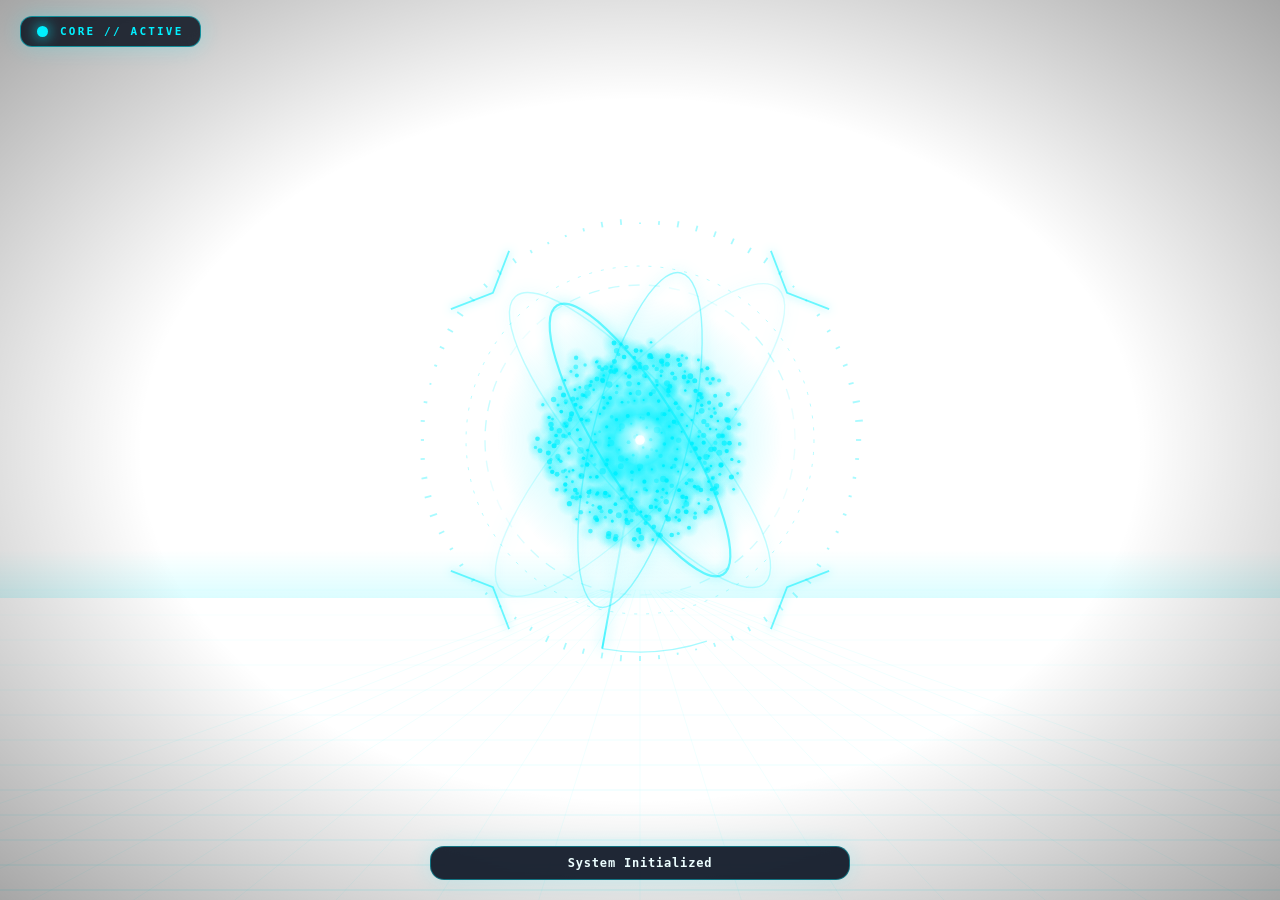
==== jenefar/avatar/web/hud_avatar.html @ 475d6ff5 "Add user-provided HUD avatar visual" ====
<!DOCTYPE html>
<html>
<head>
<meta charset="utf-8">
<style>
  * { margin:0; padding:0; box-sizing:border-box; }
  html, body {
    background: transparent;
    overflow: hidden;
    font-family: 'JetBrains Mono', 'Segoe UI Mono', 'Consolas', monospace;
    user-select: none;
    cursor: default;
  }
  #stage { width:100vw; height:100vh; position:relative; }
  #hud {
    position:absolute; inset:0;
    width:100%; height:100%;
  }
  #top-telemetry {
    position:absolute; top:16px; left:20px;
    display:flex; align-items:center; gap:12px;
    padding:8px 16px;
    background: rgba(3,10,24,0.82);
    border:1px solid rgba(0,240,255,0.5);
    border-radius:12px;
    backdrop-filter: blur(14px);
    box-shadow: 0 0 22px rgba(0,240,255,0.22);
    z-index:10;
    transition: border-color 0.4s ease, box-shadow 0.4s ease;
  }
  .led {
    width:11px; height:11px; border-radius:50%;
    background:#00f0ff;
    box-shadow: 0 0 14px #00f0ff;
    transition: all 0.3s ease;
    animation: breathe 2.4s ease-in-out infinite;
  }
  @keyframes breathe {
    0%,100% { transform: scale(1); opacity:1; }
    50%     { transform: scale(0.82); opacity:0.7; }
  }
  #mode-tag {
    color:#00f0ff;
    font-size:11px;
    font-weight:800;
    letter-spacing:2.2px;
    text-transform:uppercase;
    transition: color 0.4s ease;
  }
  #caption-box {
    position:absolute; bottom:20px; left:50%;
    transform: translateX(-50%);
    width: 88%; max-width: 420px;
    text-align:center;
    color:#ecfeff;
    font-size:12px; font-weight:600;
    letter-spacing:0.8px;
    padding:9px 18px;
    background: rgba(3,12,28,0.88);
    border:1px solid rgba(0,240,255,0.38);
    border-radius:14px;
    box-shadow: 0 0 22px rgba(0,240,255,0.18);
    backdrop-filter: blur(12px);
    z-index:10;
    white-space:nowrap; overflow:hidden; text-overflow:ellipsis;
    transition: border-color 0.4s ease, box-shadow 0.4s ease;
  }
  #vignette {
    position:absolute; inset:0;
    background: radial-gradient(ellipse at center,
      rgba(0,0,0,0) 0%, rgba(0,0,0,0) 55%,
      rgba(0,0,0,0.35) 100%);
    pointer-events:none;
    z-index:5;
  }
</style>
</head>
<body>
<div id="stage">
  <canvas id="hud"></canvas>
  <div id="top-telemetry">
    <div class="led" id="led"></div>
    <span id="mode-tag">CORE // ACTIVE</span>
  </div>
  <div id="caption-box">System Initialized</div>
  <div id="vignette"></div>
</div>
<script>
(function() {
  'use strict';

  // ═══════════════════════════════════════════════════════════════
  //  CONFIG
  // ═══════════════════════════════════════════════════════════════
  const CFG = {
    PARTICLES:      420,
    SPHERE_RADIUS:  88,
    FOV_DIST:       380,
    RING_RADII:     [155, 172, 190, 208],
    FLOOR_DEPTH:    14,
    FLOOR_COLS:     18,
    WAVEFORM_BARS:  72,
    WAVEFORM_R:     216,
    SCAN_SPEED:     1.4,
    VIGNETTE:       1.0,
  };

  const STATE_COLORS = {
    idle:       {r: 0,   g: 240, b: 255, speed: 0.008, amp: 0.05},
    listening:  {r: 0,   g: 255, b: 150, speed: 0.020, amp: 0.55},
    thinking:   {r: 200, g: 0,   b: 255, speed: 0.045, amp: 0.80},
    processing: {r: 200, g: 0,   b: 255, speed: 0.045, amp: 0.80},
    executing:  {r: 255, g: 160, b: 0,   speed: 0.032, amp: 0.65},
    speaking:   {r: 255, g: 220, b: 60,  speed: 0.024, amp: 0.70},
    error:      {r: 255, g: 60,  b: 60,  speed: 0.015, amp: 0.35},
  };

  // ═══════════════════════════════════════════════════════════════
  //  STATE
  // ═══════════════════════════════════════════════════════════════
  const S = {
    state:        'idle',
    targetRGB:    {r: 0, g: 240, b: 255},
    curRGB:       {r: 0, g: 240, b: 255},
    targetSpeed:  0.008,
    curSpeed:     0.008,
    targetAmp:    0.05,
    curAmp:       0.05,
    time:         0,
    rotX:         0,
    rotY:         0,
    rotZ:         0,
    mouseX:       0,   // -1..1
    mouseY:       0,   // -1..1
    parallax:     0.6, // how much mouse rotates the scene
    fps:          60,
    lastFrame:    0,
  };

  // ═══════════════════════════════════════════════════════════════
  //  CANVAS
  // ═══════════════════════════════════════════════════════════════
  const canvas = document.getElementById('hud');
  const ctx    = canvas.getContext('2d');
  let W, H, CX, CY, DPR;

  function resize() {
    DPR = window.devicePixelRatio || 1;
    W = window.innerWidth;
    H = window.innerHeight;
    canvas.width  = Math.round(W * DPR);
    canvas.height = Math.round(H * DPR);
    canvas.style.width  = W + 'px';
    canvas.style.height = H + 'px';
    ctx.setTransform(DPR, 0, 0, DPR, 0, 0);
    CX = W / 2;
    CY = H / 2 - 10;
  }
  window.addEventListener('resize', resize);
  resize();

  // ═══════════════════════════════════════════════════════════════
  //  PARTICLES — Fibonacci sphere
  // ═══════════════════════════════════════════════════════════════
  const particles = [];
  (function initParticles() {
    const N = CFG.PARTICLES;
    const PHI = Math.PI * (1 + Math.sqrt(5));
    for (let i = 0; i < N; i++) {
      const y = 1 - (i / (N - 1)) * 2;
      const r = Math.sqrt(Math.max(0, 1 - y * y));
      const theta = PHI * i;
      const x = Math.cos(theta) * r;
      const z = Math.sin(theta) * r;
      const rr = CFG.SPHERE_RADIUS * (0.82 + Math.random() * 0.35);
      particles.push({
        x: x * rr, y: y * rr, z: z * rr,
        size: 1.1 + Math.random() * 1.6,
        phase: Math.random() * Math.PI * 2,
      });
    }
  })();

  // ═══════════════════════════════════════════════════════════════
  //  MOUSE PARALLAX
  // ═══════════════════════════════════════════════════════════════
  document.addEventListener('mousemove', (e) => {
    S.mouseX = (e.clientX / W) * 2 - 1;
    S.mouseY = (e.clientY / H) * 2 - 1;
  });

  // ═══════════════════════════════════════════════════════════════
  //  DRAW: FLOOR GRID (perspective)
  // ═══════════════════════════════════════════════════════════════
  function drawFloor(rgb) {
    const horizonY = CY + 150;
    const floorY   = H + 40;
    const depth    = CFG.FLOOR_DEPTH;
    const cols     = CFG.FLOOR_COLS;
    const cxTop    = CX;
    const cxBot    = CX;

    // Horizontal (perspective) lines
    for (let i = 0; i <= depth; i++) {
      const t = i / depth;
      const yy = horizonY + t * (floorY - horizonY);
      const alpha = 0.03 + Math.pow(t, 1.6) * 0.18;
      ctx.beginPath();
      ctx.strokeStyle = `rgba(${rgb}, ${alpha})`;
      ctx.lineWidth = 1;
      ctx.moveTo(0, yy);
      ctx.lineTo(W, yy);
      ctx.stroke();
    }

    // Vertical (radiating) lines from vanishing point
    for (let i = 0; i <= cols; i++) {
      const t = i / cols;
      const xTop = cxTop + (t - 0.5) * 80;
      const xBot = cxBot + (t - 0.5) * W * 1.6;
      ctx.beginPath();
      ctx.strokeStyle = `rgba(${rgb}, 0.06)`;
      ctx.lineWidth = 1;
      ctx.moveTo(xTop, horizonY);
      ctx.lineTo(xBot, floorY);
      ctx.stroke();
    }

    // Horizon glow
    const grad = ctx.createLinearGradient(0, horizonY - 40, 0, horizonY + 8);
    grad.addColorStop(0, `rgba(${rgb}, 0)`);
    grad.addColorStop(1, `rgba(${rgb}, 0.14)`);
    ctx.fillStyle = grad;
    ctx.fillRect(0, horizonY - 40, W, 48);
  }

  // ═══════════════════════════════════════════════════════════════
  //  DRAW: HUD OUTER RINGS (segmented)
  // ═══════════════════════════════════════════════════════════════
  function drawHUDRings(rgb, t) {
    // Segmented dashed ring
    const r0 = CFG.RING_RADII[0];
    const seg = 48;
    for (let i = 0; i < seg; i++) {
      const a1 = (i / seg) * Math.PI * 2 + t * 0.15;
      const a2 = a1 + (Math.PI * 2 / seg) * 0.55;
      const pulse = 0.15 + Math.sin(i * 0.7 + t * 3.2) * 0.08;
      ctx.beginPath();
      ctx.arc(CX, CY, r0, a1, a2);
      ctx.strokeStyle = `rgba(${rgb}, ${pulse})`;
      ctx.lineWidth = 1.4;
      ctx.stroke();
    }

    // Inner dashed pulse ring
    const r1 = CFG.RING_RADII[1] + Math.sin(t * 2.1) * 4;
    ctx.beginPath();
    ctx.arc(CX, CY, r1, 0, Math.PI * 2);
    ctx.strokeStyle = `rgba(${rgb}, 0.28)`;
    ctx.lineWidth = 1;
    ctx.setLineDash([3, 9]);
    ctx.stroke();
    ctx.setLineDash([]);

    // Corner brackets (HUD)
    const bR = CFG.RING_RADII[3];
    const bLen = 22;
    for (let k = 0; k < 4; k++) {
      const a = (k / 4) * Math.PI * 2 + Math.PI / 4;
      const x1 = CX + Math.cos(a) * bR;
      const y1 = CY + Math.sin(a) * bR;
      const x2 = CX + Math.cos(a - 0.18) * (bR + bLen);
      const y2 = CY + Math.sin(a - 0.18) * (bR + bLen);
      const x3 = CX + Math.cos(a + 0.18) * (bR + bLen);
      const y3 = CY + Math.sin(a + 0.18) * (bR + bLen);
      ctx.beginPath();
      ctx.moveTo(x2, y2);
      ctx.lineTo(x1, y1);
      ctx.lineTo(x3, y3);
      ctx.strokeStyle = `rgba(${rgb}, 0.55)`;
      ctx.lineWidth = 1.8;
      ctx.shadowColor = `rgb(${rgb})`;
      ctx.shadowBlur = 8;
      ctx.stroke();
      ctx.shadowBlur = 0;
    }
  }

  // ═══════════════════════════════════════════════════════════════
  //  DRAW: 3D PARTICLE SPHERE
  // ═══════════════════════════════════════════════════════════════
  const _proj = new Array(particles.length);
  function drawSphere(rgb, t) {
    const cosY = Math.cos(S.rotY), sinY = Math.sin(S.rotY);
    const cosX = Math.cos(S.rotX), sinX = Math.sin(S.rotX);

    for (let i = 0; i < particles.length; i++) {
      const p = particles[i];
      // Organic breathing wave
      const wave = Math.sin(t * 1.8 + p.phase) * 3.2 * (0.5 + S.curAmp);
      const scale = 1 + wave / CFG.SPHERE_RADIUS;
      let x = p.x * scale;
      let y = p.y * scale;
      let z = p.z * scale;

      // Rotate Y
      let x1 =  x * cosY - z * sinY;
      let z1 =  z * cosY + x * sinY;
      // Rotate X
      let y1 =  y * cosX - z1 * sinX;
      let z2 =  z1 * cosX + y * sinX;

      _proj[i] = { x: x1, y: y1, z: z2, size: p.size };
    }

    // Depth sort (back to front)
    _proj.sort((a, b) => a.z - b.z);

    for (let i = 0; i < _proj.length; i++) {
      const p = _proj[i];
      const fov  = CFG.FOV_DIST / (CFG.FOV_DIST + p.z);
      const px   = CX + p.x * fov;
      const py   = CY + p.y * fov;
      const alpha = Math.max(0.08, Math.min(1, (p.z + 130) / 260));
      const rad  = Math.max(0.8, p.size * fov);

      // Glow halo
      const grad = ctx.createRadialGradient(px, py, 0, px, py, rad * 5);
      grad.addColorStop(0, `rgba(${rgb}, ${alpha * 0.6})`);
      grad.addColorStop(1, `rgba(${rgb}, 0)`);
      ctx.fillStyle = grad;
      ctx.beginPath();
      ctx.arc(px, py, rad * 5, 0, Math.PI * 2);
      ctx.fill();

      // Solid dot
      ctx.fillStyle = `rgba(${rgb}, ${Math.min(1, alpha + 0.25)})`;
      ctx.beginPath();
      ctx.arc(px, py, rad, 0, Math.PI * 2);
      ctx.fill();
    }
  }

  // ═══════════════════════════════════════════════════════════════
  //  DRAW: VOLUMETRIC CORE
  // ═══════════════════════════════════════════════════════════════
  function drawCore(rgb, t) {
    const pulse = 1 + Math.sin(t * 3.4) * 0.07 + S.curAmp * 0.4;
    const r = 62 * pulse;
    const grad = ctx.createRadialGradient(CX, CY, 0, CX, CY, r * 2.4);
    grad.addColorStop(0.00, `rgba(255,255,255,${0.65 + S.curAmp * 0.3})`);
    grad.addColorStop(0.18, `rgba(${rgb}, 0.75)`);
    grad.addColorStop(0.55, `rgba(${rgb}, 0.18)`);
    grad.addColorStop(1.00, `rgba(${rgb}, 0)`);
    ctx.fillStyle = grad;
    ctx.beginPath();
    ctx.arc(CX, CY, r * 2.4, 0, Math.PI * 2);
    ctx.fill();

    // Nucleus dot
    ctx.fillStyle = `rgba(255,255,255,${0.85 + S.curAmp * 0.15})`;
    ctx.beginPath();
    ctx.arc(CX, CY, 5 * pulse, 0, Math.PI * 2);
    ctx.fill();
  }

  // ═══════════════════════════════════════════════════════════════
  //  DRAW: 3D ORBIT RINGS
  // ═══════════════════════════════════════════════════════════════
  function drawOrbits(rgb, t) {
    const rings = [
      { rx: 158, ry: 42, tilt:  Math.PI / 4, speed:  0.85, alpha: 0.55 },
      { rx: 172, ry: 48, tilt: -Math.PI / 3, speed: -1.10, alpha: 0.38 },
      { rx: 190, ry: 52, tilt:  Math.PI / 6, speed:  1.35, alpha: 0.24 },
      { rx: 205, ry: 58, tilt: -Math.PI / 5, speed: -0.70, alpha: 0.16 },
    ];

    rings.forEach((r, idx) => {
      ctx.save();
      ctx.translate(CX, CY);
      ctx.rotate(r.tilt + S.rotY * r.speed + t * 0.05 * (idx % 2 ? -1 : 1));
      ctx.beginPath();
      ctx.ellipse(0, 0, r.rx, r.ry, 0, 0, Math.PI * 2);
      ctx.strokeStyle = `rgba(${rgb}, ${r.alpha})`;
      ctx.lineWidth = idx === 0 ? 2.2 : 1.4;
      ctx.shadowColor = `rgb(${rgb})`;
      ctx.shadowBlur = 12;
      ctx.stroke();
      ctx.shadowBlur = 0;
      ctx.restore();
    });
  }

  // ═══════════════════════════════════════════════════════════════
  //  DRAW: WAVEFORM (audio-reactive ring)
  // ═══════════════════════════════════════════════════════════════
  function drawWaveform(rgb, t) {
    const bars = CFG.WAVEFORM_BARS;
    const baseR = CFG.WAVEFORM_R;
    const amp = 0.35 + S.curAmp * 0.9;

    for (let i = 0; i < bars; i++) {
      const ang = (i / bars) * Math.PI * 2 - Math.PI / 2;
      // layered sine for organic wave
      const n1 = Math.sin(i * 0.55 + t * 4.2);
      const n2 = Math.sin(i * 1.30 - t * 6.1) * 0.5;
      const n3 = Math.sin(i * 2.10 + t * 8.5) * 0.25;
      const h  = (3 + (n1 + n2 + n3 + 1.75) * 5) * amp;

      const x1 = CX + Math.cos(ang) * baseR;
      const y1 = CY + Math.sin(ang) * baseR;
      const x2 = CX + Math.cos(ang) * (baseR + h);
      const y2 = CY + Math.sin(ang) * (baseR + h);

      ctx.beginPath();
      ctx.moveTo(x1, y1);
      ctx.lineTo(x2, y2);
      ctx.strokeStyle = `rgba(${rgb}, ${0.32 + S.curAmp * 0.45})`;
      ctx.lineWidth = 1.8;
      ctx.stroke();
    }
  }

  // ═══════════════════════════════════════════════════════════════
  //  DRAW: SCAN LINE (radar sweep)
  // ═══════════════════════════════════════════════════════════════
  function drawScan(rgb, t) {
    const ang = (t * CFG.SCAN_SPEED) % (Math.PI * 2);
    const r   = CFG.RING_RADII[3] + 4;
    const x2  = CX + Math.cos(ang) * r;
    const y2  = CY + Math.sin(ang) * r;

    const grad = ctx.createLinearGradient(CX, CY, x2, y2);
    grad.addColorStop(0, `rgba(${rgb}, 0)`);
    grad.addColorStop(0.7, `rgba(${rgb}, 0.28)`);
    grad.addColorStop(1, `rgba(${rgb}, 0.75)`);
    ctx.beginPath();
    ctx.moveTo(CX, CY);
    ctx.lineTo(x2, y2);
    ctx.strokeStyle = grad;
    ctx.lineWidth = 2;
    ctx.shadowColor = `rgb(${rgb})`;
    ctx.shadowBlur = 14;
    ctx.stroke();
    ctx.shadowBlur = 0;

    // Trailing arc
    ctx.beginPath();
    ctx.arc(CX, CY, r, ang - 0.5, ang);
    ctx.strokeStyle = `rgba(${rgb}, 0.35)`;
    ctx.lineWidth = 1.4;
    ctx.stroke();
  }

  // ═══════════════════════════════════════════════════════════════
  //  MAIN RENDER LOOP
  // ═══════════════════════════════════════════════════════════════
  function tick(ts) {
    requestAnimationFrame(tick);
    const dt = Math.min(0.05, (ts - S.lastFrame) / 1000) || 0.016;
    S.lastFrame = ts;
    S.time += dt;
    const t = S.time;

    // Smooth color lerp
    S.curRGB.r += (S.targetRGB.r - S.curRGB.r) * 0.08;
    S.curRGB.g += (S.targetRGB.g - S.curRGB.g) * 0.08;
    S.curRGB.b += (S.targetRGB.b - S.curRGB.b) * 0.08;
    const rgb = `${Math.round(S.curRGB.r)}, ${Math.round(S.curRGB.g)}, ${Math.round(S.curRGB.b)}`;

    // Smooth speed / amplitude lerp
    S.curSpeed += (S.targetSpeed - S.curSpeed) * 0.06;
    S.curAmp   += (S.targetAmp   - S.curAmp)   * 0.10;

    // Rotation — driven by state speed, modulated by mouse parallax
    S.rotY += S.curSpeed * (1 + Math.abs(S.mouseX) * 0.4);
    S.rotX += S.curSpeed * 0.55 * (1 + Math.abs(S.mouseY) * 0.3);
    // Mouse parallax tilt (added to render, not accumulated)
    const tiltX = S.mouseY * 0.35 * S.parallax;
    const tiltY = S.mouseX * 0.35 * S.parallax;

    // Clear
    ctx.clearRect(0, 0, W, H);

    // Render layers, back to front
    drawFloor(rgb);
    drawHUDRings(rgb, t);
    drawWaveform(rgb, t);

    // Apply tilt for center objects only
    ctx.save();
    ctx.translate(CX, CY);
    ctx.translate(tiltY * 22, tiltX * 22);
    ctx.translate(-CX, -CY);
    drawSphere(rgb, t);
    drawOrbits(rgb, t);
    drawCore(rgb, t);
    ctx.restore();

    drawScan(rgb, t);
  }
  requestAnimationFrame(tick);

  // ═══════════════════════════════════════════════════════════════
  //  EXTERNAL API — Python se call hoti hai
  // ═══════════════════════════════════════════════════════════════
  window.updateAgentState = function(stateName, text) {
    const cfg = STATE_COLORS[stateName] || STATE_COLORS.idle;
    S.state       = stateName;
    S.targetRGB   = {r: cfg.r, g: cfg.g, b: cfg.b};
    S.targetSpeed = cfg.speed;
    S.targetAmp   = cfg.amp;

    // LED + tag
    const led = document.getElementById('led');
    const tag = document.getElementById('mode-tag');
    const cap = document.getElementById('caption-box');
    const tele = document.getElementById('top-telemetry');
    if (led) {
      led.style.background = `rgb(${cfg.r},${cfg.g},${cfg.b})`;
      led.style.boxShadow  = `0 0 18px rgb(${cfg.r},${cfg.g},${cfg.b})`;
    }
    if (tag) tag.style.color = `rgb(${cfg.r},${cfg.g},${cfg.b})`;
    if (tele) {
      tele.style.borderColor = `rgba(${cfg.r},${cfg.g},${cfg.b},0.5)`;
      tele.style.boxShadow   = `0 0 22px rgba(${cfg.r},${cfg.g},${cfg.b},0.22)`;
    }

    const labels = {
      idle:       'JENEFAR // READY',
      listening:  'SENSOR // AUDIO INTAKE',
      thinking:   'NEURAL // CLOUD SYNAPSE',
      processing: 'NEURAL // CLOUD SYNAPSE',
      executing:  'CYBER // EXECUTING TASK',
      speaking:   'VOICE // SPEAKING',
      error:      'ALERT // ERROR',
    };
    if (tag) tag.innerText = labels[stateName] || 'JENEFAR // READY';
    if (cap && text) cap.innerText = String(text).slice(0, 120);
  };

  // Optional: Python se amplitude push kar sakta hai (0..1)
  window.setAmplitude = function(v) {
    const val = Math.max(0, Math.min(1, Number(v) || 0));
    S.targetAmp = val;
  };

})();
</script>
</body>
</html>
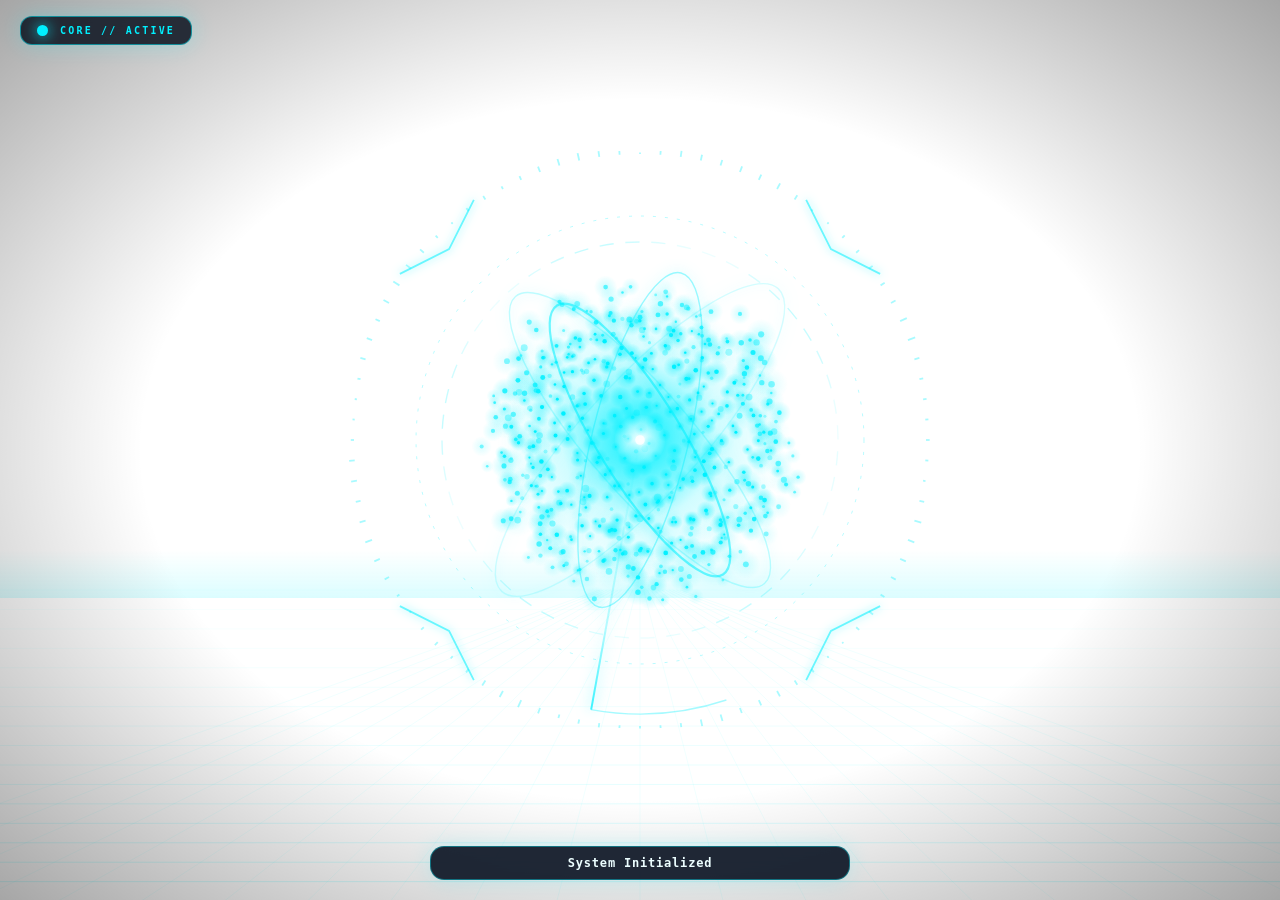
==== commit 39f6a96a: "hud: increase holographic scale and telemetry clarity" ====
--- a/jenefar/avatar/web/hud_avatar.html
+++ b/jenefar/avatar/web/hud_avatar.html
@@ -41,8 +41,8 @@
   }
   #mode-tag {
     color:#00f0ff;
-    font-size:11px;
-    font-weight:800;
+    font-size:10px;
+    font-weight:900;
     letter-spacing:2.2px;
     text-transform:uppercase;
     transition: color 0.4s ease;
@@ -93,14 +93,14 @@
   //  CONFIG
   // ═══════════════════════════════════════════════════════════════
   const CFG = {
-    PARTICLES:      420,
-    SPHERE_RADIUS:  88,
-    FOV_DIST:       380,
-    RING_RADII:     [155, 172, 190, 208],
-    FLOOR_DEPTH:    14,
-    FLOOR_COLS:     18,
-    WAVEFORM_BARS:  72,
-    WAVEFORM_R:     216,
+    PARTICLES:      520,
+    SPHERE_RADIUS:  132,
+    FOV_DIST:       440,
+    RING_RADII:     [198, 222, 246, 270],
+    FLOOR_DEPTH:    18,
+    FLOOR_COLS:     22,
+    WAVEFORM_BARS:  88,
+    WAVEFORM_R:     286,
     SCAN_SPEED:     1.4,
     VIGNETTE:       1.0,
   };
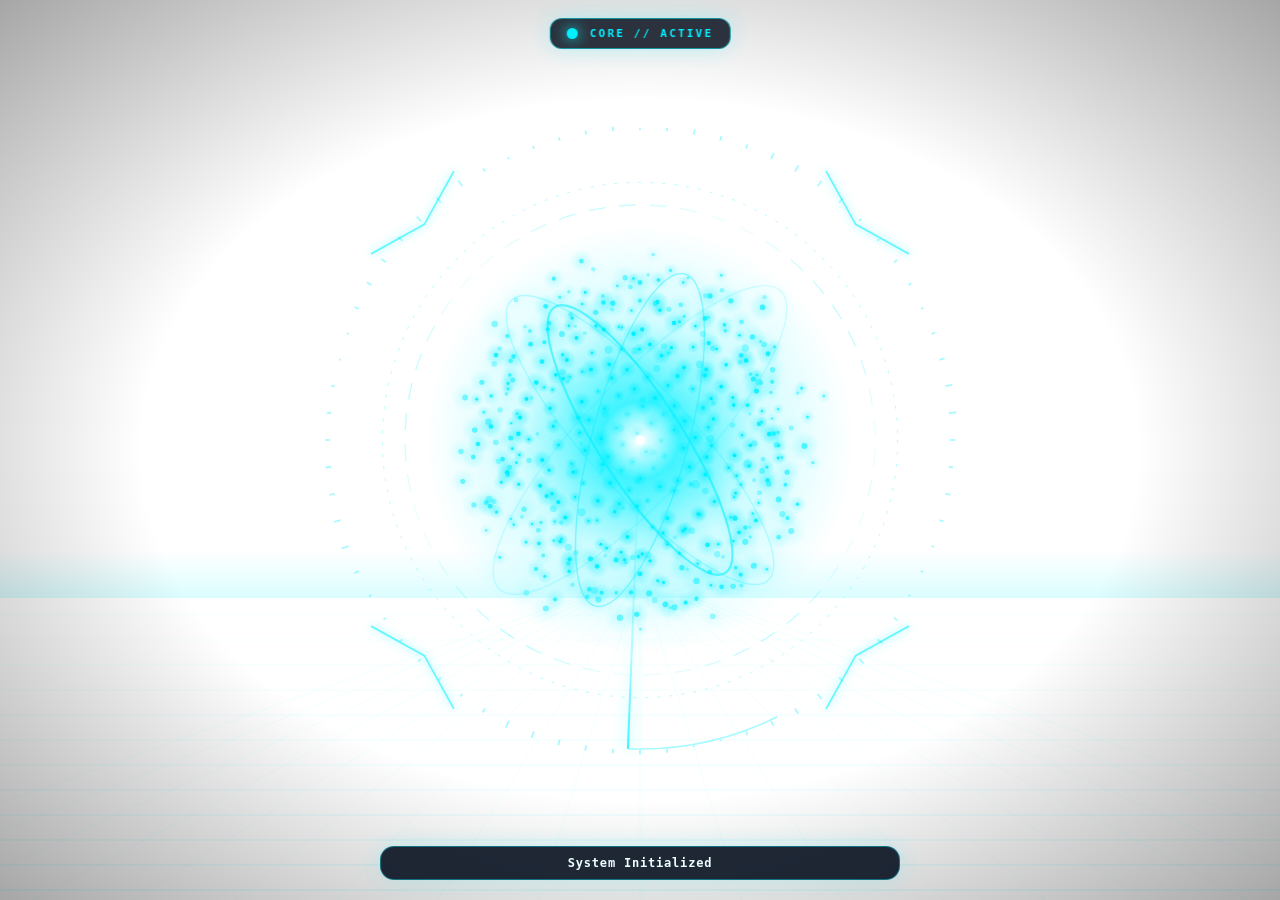
==== commit 51a7564c: "phase 2: enlarge and center blue HUD core" ====
--- a/jenefar/avatar/web/hud_avatar.html
+++ b/jenefar/avatar/web/hud_avatar.html
@@ -17,7 +17,7 @@
     width:100%; height:100%;
   }
   #top-telemetry {
-    position:absolute; top:16px; left:20px;
+    position:absolute; top:18px; left:50%; transform:translateX(-50%);
     display:flex; align-items:center; gap:12px;
     padding:8px 16px;
     background: rgba(3,10,24,0.82);
@@ -41,8 +41,8 @@
   }
   #mode-tag {
     color:#00f0ff;
-    font-size:10px;
-    font-weight:900;
+    font-size:11px;
+    font-weight:800;
     letter-spacing:2.2px;
     text-transform:uppercase;
     transition: color 0.4s ease;
@@ -50,7 +50,7 @@
   #caption-box {
     position:absolute; bottom:20px; left:50%;
     transform: translateX(-50%);
-    width: 88%; max-width: 420px;
+    width: 72%; max-width: 520px;
     text-align:center;
     color:#ecfeff;
     font-size:12px; font-weight:600;
@@ -93,14 +93,14 @@
   //  CONFIG
   // ═══════════════════════════════════════════════════════════════
   const CFG = {
-    PARTICLES:      520,
-    SPHERE_RADIUS:  132,
-    FOV_DIST:       440,
-    RING_RADII:     [198, 222, 246, 270],
-    FLOOR_DEPTH:    18,
-    FLOOR_COLS:     22,
-    WAVEFORM_BARS:  88,
-    WAVEFORM_R:     286,
+    PARTICLES:      420,
+    SPHERE_RADIUS: 150,
+    FOV_DIST:       380,
+    RING_RADII:     [235, 255, 280, 305],
+    FLOOR_DEPTH:    14,
+    FLOOR_COLS:     18,
+    WAVEFORM_BARS:  72,
+    WAVEFORM_R:     310,
     SCAN_SPEED:     1.4,
     VIGNETTE:       1.0,
   };
@@ -346,7 +346,7 @@
   // ═══════════════════════════════════════════════════════════════
   function drawCore(rgb, t) {
     const pulse = 1 + Math.sin(t * 3.4) * 0.07 + S.curAmp * 0.4;
-    const r = 62 * pulse;
+    const r = 92 * pulse;
     const grad = ctx.createRadialGradient(CX, CY, 0, CX, CY, r * 2.4);
     grad.addColorStop(0.00, `rgba(255,255,255,${0.65 + S.curAmp * 0.3})`);
     grad.addColorStop(0.18, `rgba(${rgb}, 0.75)`);
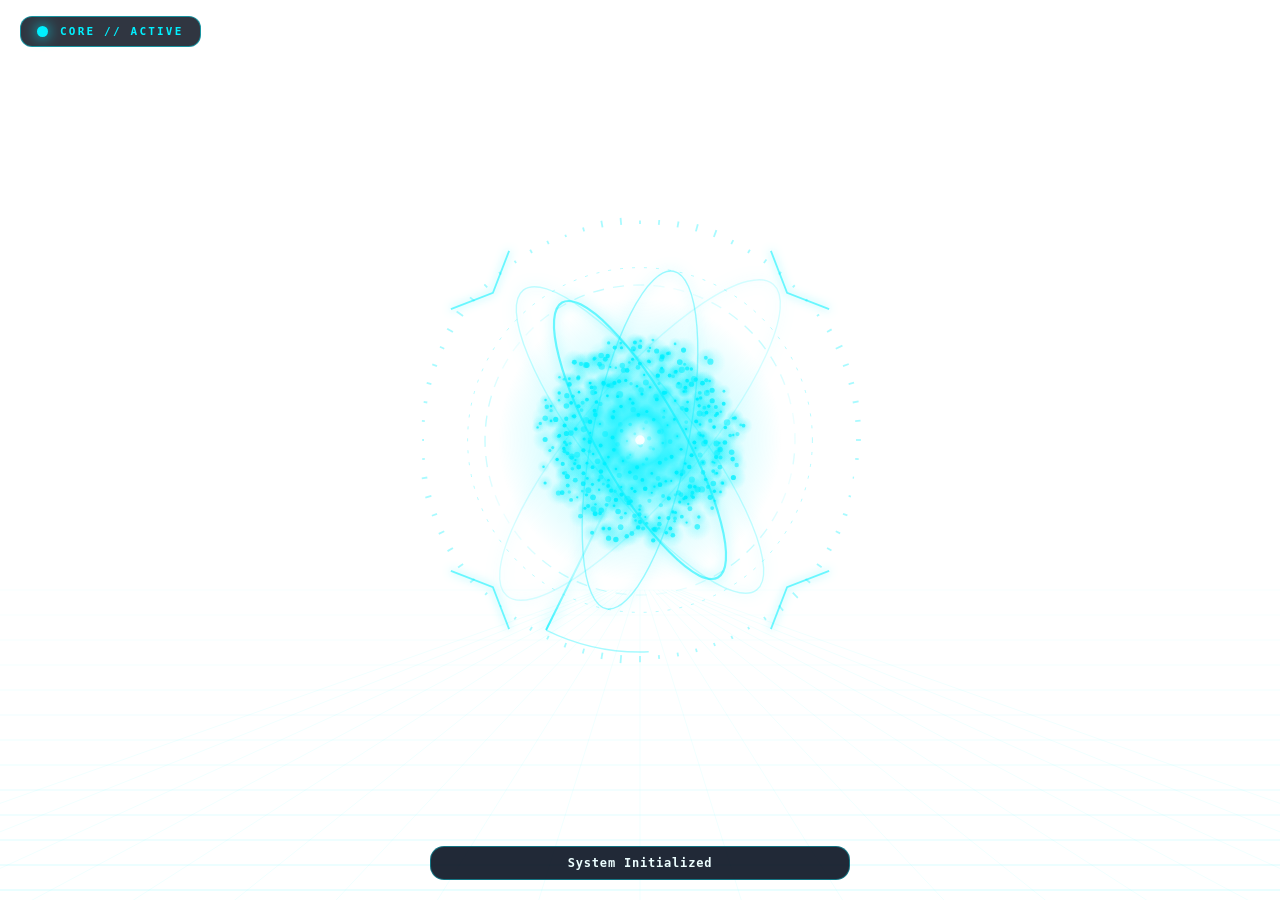
==== commit c848c93a: "Remove opaque HUD horizon plate and vignette" ====
--- a/jenefar/avatar/web/hud_avatar.html
+++ b/jenefar/avatar/web/hud_avatar.html
@@ -17,7 +17,7 @@
     width:100%; height:100%;
   }
   #top-telemetry {
-    position:absolute; top:18px; left:50%; transform:translateX(-50%);
+    position:absolute; top:16px; left:20px;
     display:flex; align-items:center; gap:12px;
     padding:8px 16px;
     background: rgba(3,10,24,0.82);
@@ -50,7 +50,7 @@
   #caption-box {
     position:absolute; bottom:20px; left:50%;
     transform: translateX(-50%);
-    width: 72%; max-width: 520px;
+    width: 88%; max-width: 420px;
     text-align:center;
     color:#ecfeff;
     font-size:12px; font-weight:600;
@@ -65,14 +65,9 @@
     white-space:nowrap; overflow:hidden; text-overflow:ellipsis;
     transition: border-color 0.4s ease, box-shadow 0.4s ease;
   }
-  #vignette {
-    position:absolute; inset:0;
-    background: radial-gradient(ellipse at center,
-      rgba(0,0,0,0) 0%, rgba(0,0,0,0) 55%,
-      rgba(0,0,0,0.35) 100%);
-    pointer-events:none;
-    z-index:5;
-  }
+  #vignette { display:none!important; background:transparent!important; box-shadow:none!important; pointer-events:none; z-index:5; }
+  #hud { background:transparent!important; box-shadow:none!important; }
+  #top-telemetry, #caption-box { backdrop-filter:none!important; box-shadow:none!important; }
 </style>
 </head>
 <body>
@@ -94,13 +89,13 @@
   // ═══════════════════════════════════════════════════════════════
   const CFG = {
     PARTICLES:      420,
-    SPHERE_RADIUS: 150,
+    SPHERE_RADIUS:  88,
     FOV_DIST:       380,
-    RING_RADII:     [235, 255, 280, 305],
+    RING_RADII:     [155, 172, 190, 208],
     FLOOR_DEPTH:    14,
     FLOOR_COLS:     18,
     WAVEFORM_BARS:  72,
-    WAVEFORM_R:     310,
+    WAVEFORM_R:     216,
     SCAN_SPEED:     1.4,
     VIGNETTE:       1.0,
   };
@@ -226,12 +221,7 @@
       ctx.stroke();
     }
 
-    // Horizon glow
-    const grad = ctx.createLinearGradient(0, horizonY - 40, 0, horizonY + 8);
-    grad.addColorStop(0, `rgba(${rgb}, 0)`);
-    grad.addColorStop(1, `rgba(${rgb}, 0.14)`);
-    ctx.fillStyle = grad;
-    ctx.fillRect(0, horizonY - 40, W, 48);
+    // Keep the canvas transparent; a filled horizon plate creates a visible rectangle.
   }
 
   // ═══════════════════════════════════════════════════════════════
@@ -346,7 +336,7 @@
   // ═══════════════════════════════════════════════════════════════
   function drawCore(rgb, t) {
     const pulse = 1 + Math.sin(t * 3.4) * 0.07 + S.curAmp * 0.4;
-    const r = 92 * pulse;
+    const r = 62 * pulse;
     const grad = ctx.createRadialGradient(CX, CY, 0, CX, CY, r * 2.4);
     grad.addColorStop(0.00, `rgba(255,255,255,${0.65 + S.curAmp * 0.3})`);
     grad.addColorStop(0.18, `rgba(${rgb}, 0.75)`);
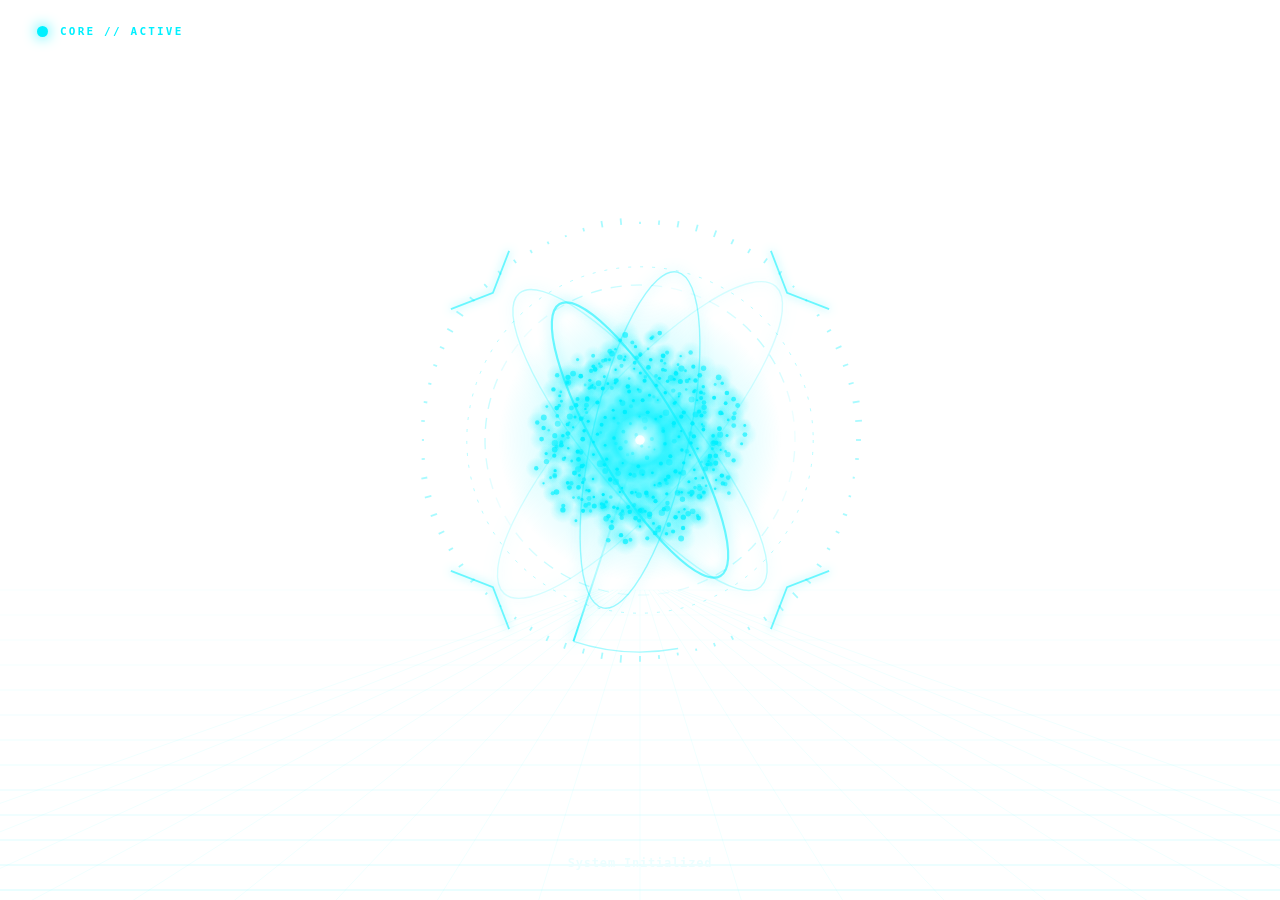
==== commit 87d20155: "Remove all opaque HUD label backplates" ====
--- a/jenefar/avatar/web/hud_avatar.html
+++ b/jenefar/avatar/web/hud_avatar.html
@@ -67,7 +67,13 @@
   }
   #vignette { display:none!important; background:transparent!important; box-shadow:none!important; pointer-events:none; z-index:5; }
   #hud { background:transparent!important; box-shadow:none!important; }
-  #top-telemetry, #caption-box { backdrop-filter:none!important; box-shadow:none!important; }
+  #top-telemetry, #caption-box {
+    background:transparent!important;
+    background-color:transparent!important;
+    border-color:transparent!important;
+    backdrop-filter:none!important;
+    box-shadow:none!important;
+  }
 </style>
 </head>
 <body>
